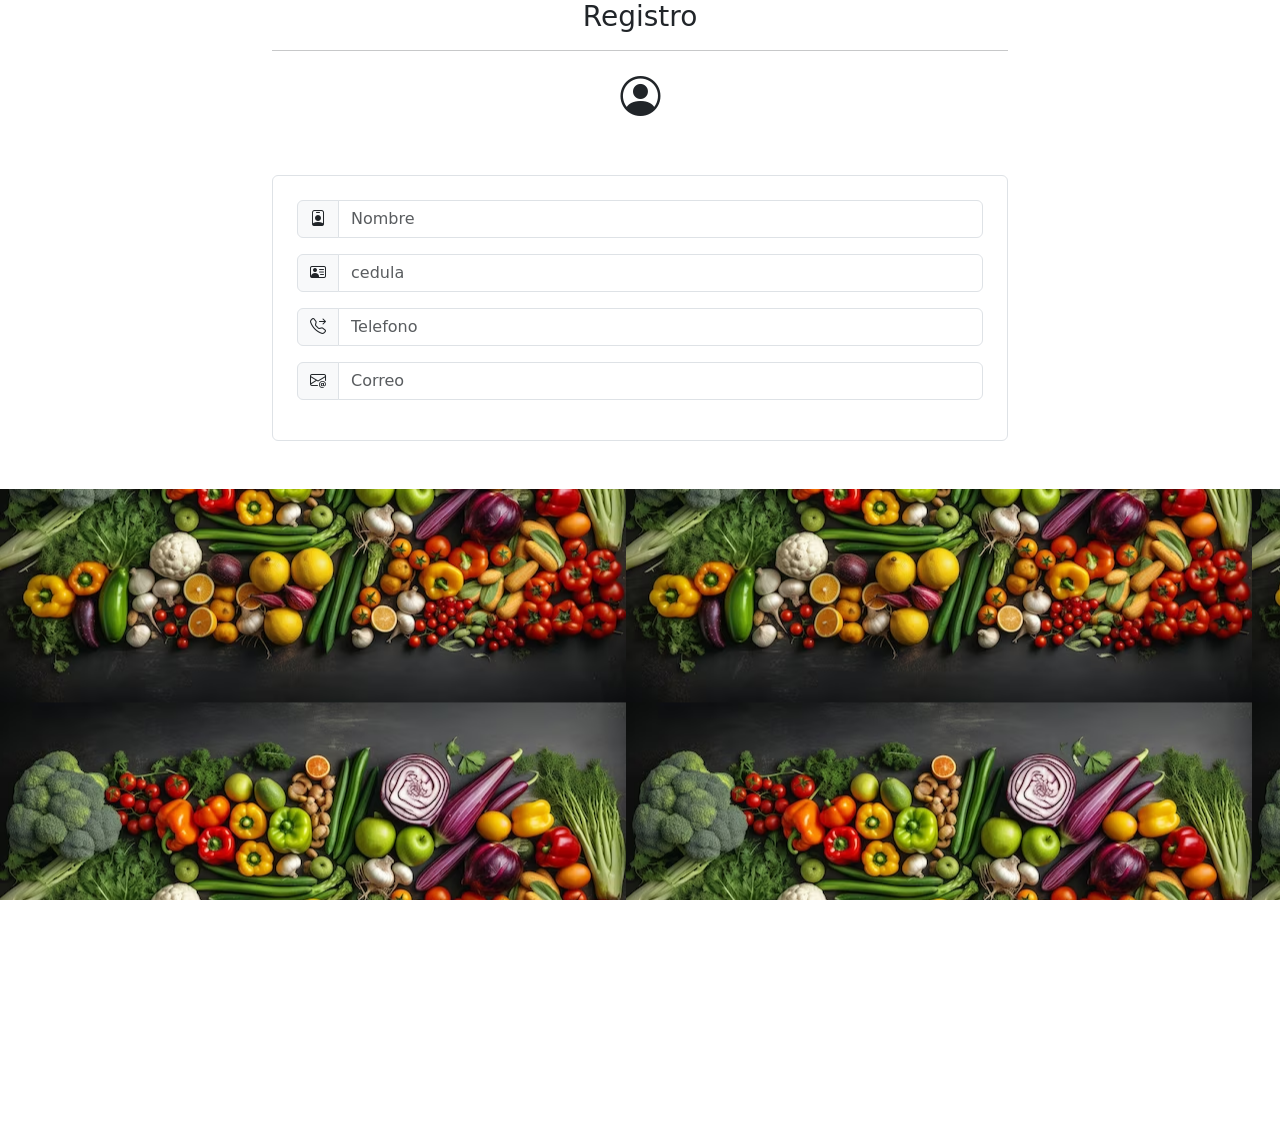
==== login.html @ d8ac7610 "se crea controlador" ====
<!DOCTYPE html>
<html lang="en">
  <head>
    <meta charset="UTF-8" />
    <meta name="viewport" content="width=device-width, initial-scale=1.0" />
    <title>Document</title>
    <link
      href="https://cdn.jsdelivr.net/npm/bootstrap@5.3.3/dist/css/bootstrap.min.css"
      rel="stylesheet"
      integrity="sha384-QWTKZyjpPEjISv5WaRU9OFeRpok6YctnYmDr5pNlyT2bRjXh0JMhjY6hW+ALEwIH"
      crossorigin="anonymous"
    />
    <link
      rel="stylesheet"
      href="https://cdn.jsdelivr.net/npm/bootstrap-icons@1.11.3/font/bootstrap-icons.min.css"
    />
    <link rel="stylesheet" href="./assets/styles/estilos.css">
  </head>
  <body>
    <main>
      <section class="container">
        <div class="row justify-content-center">
          <div class="col-12 col-md-8 text-center">
            <h3>Registro</h3>
            <hr />
            <i class="bi bi-person-circle fs-1"></i>
            <form class="p-4 border rounded my-5">
              <div class="input-group mb-3">
                <span class="input-group-text" id="basic-addon1"><i class="bi bi-person-badge"></i></span>
                <input
                  type="text"
                  class="form-control"
                  placeholder="Nombre"
                 />
                 </div>
                <div class="input-group mb-3">
                  <span class="input-group-text" id="basic-addon1"><i class="bi bi-person-vcard"></i></span>
                  <input
                    type="text"
                    class="form-control"
                    placeholder="cedula"
                    >
                </div>
                <div class="input-group mb-3">
                  <span class="input-group-text" id="basic-addon1"><i class="bi bi-telephone-forward"></i></span>
                  <input
                    type="text"
                    class="form-control"
                    placeholder="Telefono"
                  />
                </div>
                <div class="input-group mb-3">
                  <span class="input-group-text" id="basic-addon1"><i class="bi bi-envelope-at"></i></span>
                  <input
                    type="text"
                    class="form-control"
                    placeholder="Correo"
                  />
                </div>
              </div>
            </form>
          </div>
        </div>
      </section>
      <div class="banner">

      </div>
    </main>

    <script
      src="https://cdn.jsdelivr.net/npm/bootstrap@5.3.3/dist/js/bootstrap.bundle.min.js"
      integrity="sha384-YvpcrYf0tY3lHB60NNkmXc5s9fDVZLESaAA55NDzOxhy9GkcIdslK1eN7N6jIeHz"
      crossorigin="anonymous"
    ></script>
  </body>
</html>
---- assets/styles/estilos.css ----
.banner{
    background-image: url("../img/banner1.avif");
    padding: 25%;
    background-attachment: fixed;
}
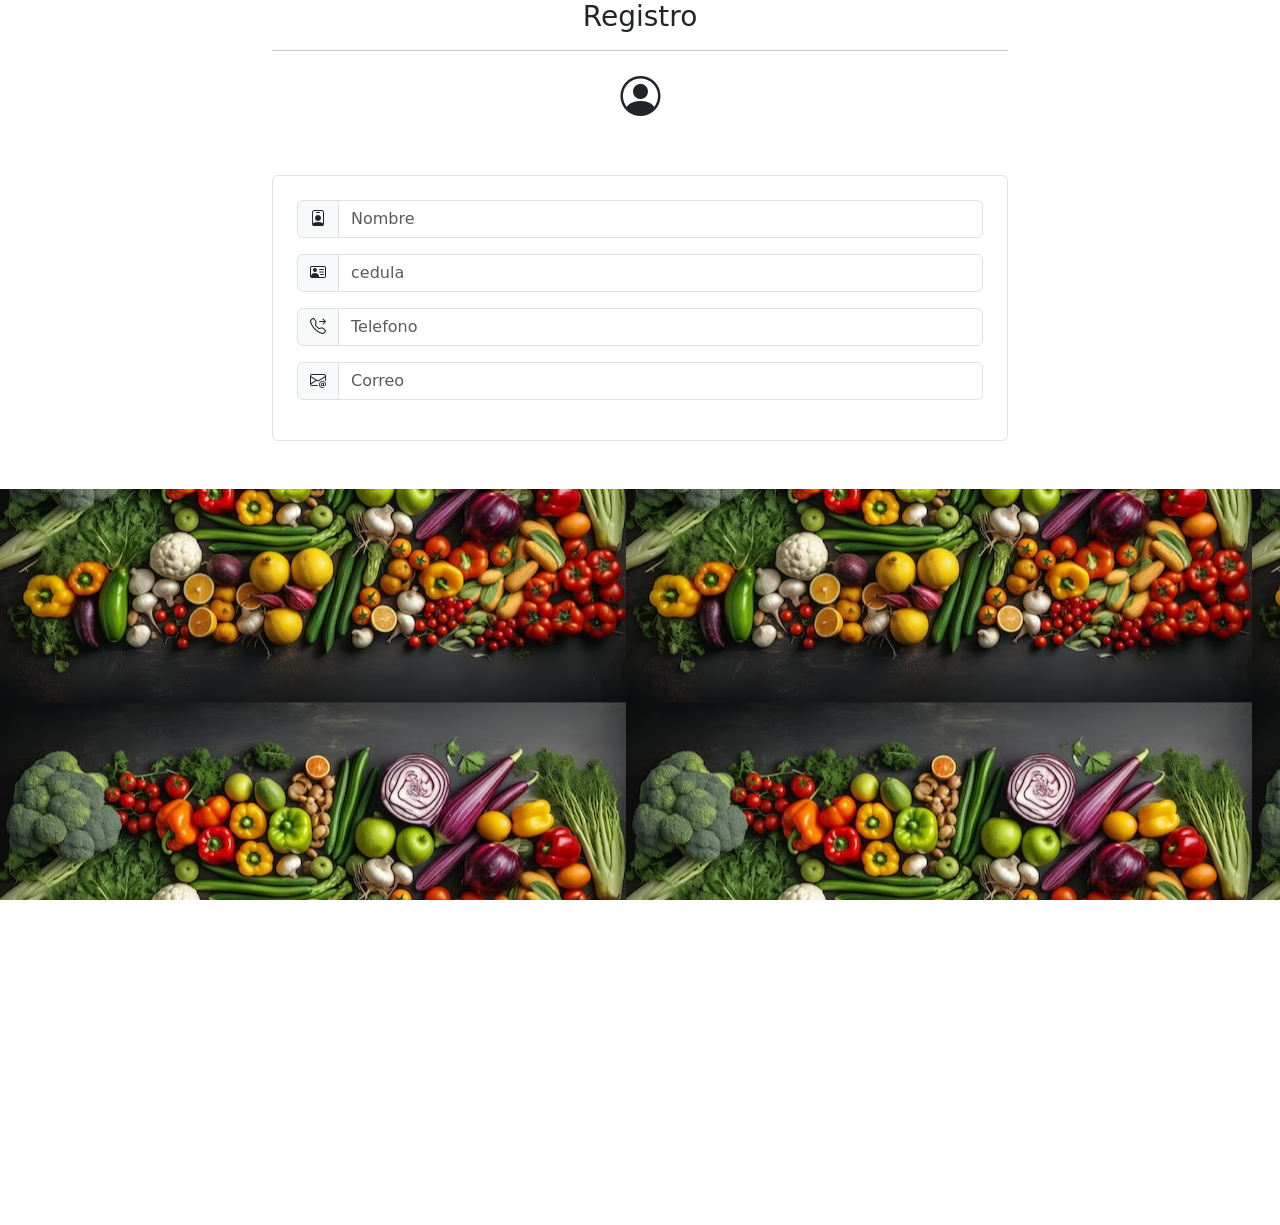
==== commit 877dbaf6: "se crea registro personas" ====
--- a/login.html
+++ b/login.html
@@ -63,8 +63,11 @@
         </div>
       </section>
       <div class="banner">
-
       </div>
+      <section class="container my-5">
+        <div class="row row-cols-1 row-cols-md-5" id="fila">
+      </div>
+     </section>
     </main>
 
     <script
@@ -72,5 +75,6 @@
       integrity="sha384-YvpcrYf0tY3lHB60NNkmXc5s9fDVZLESaAA55NDzOxhy9GkcIdslK1eN7N6jIeHz"
       crossorigin="anonymous"
     ></script>
+    <script src="./controllers/controladorusuario.js"></script>
   </body>
 </html>
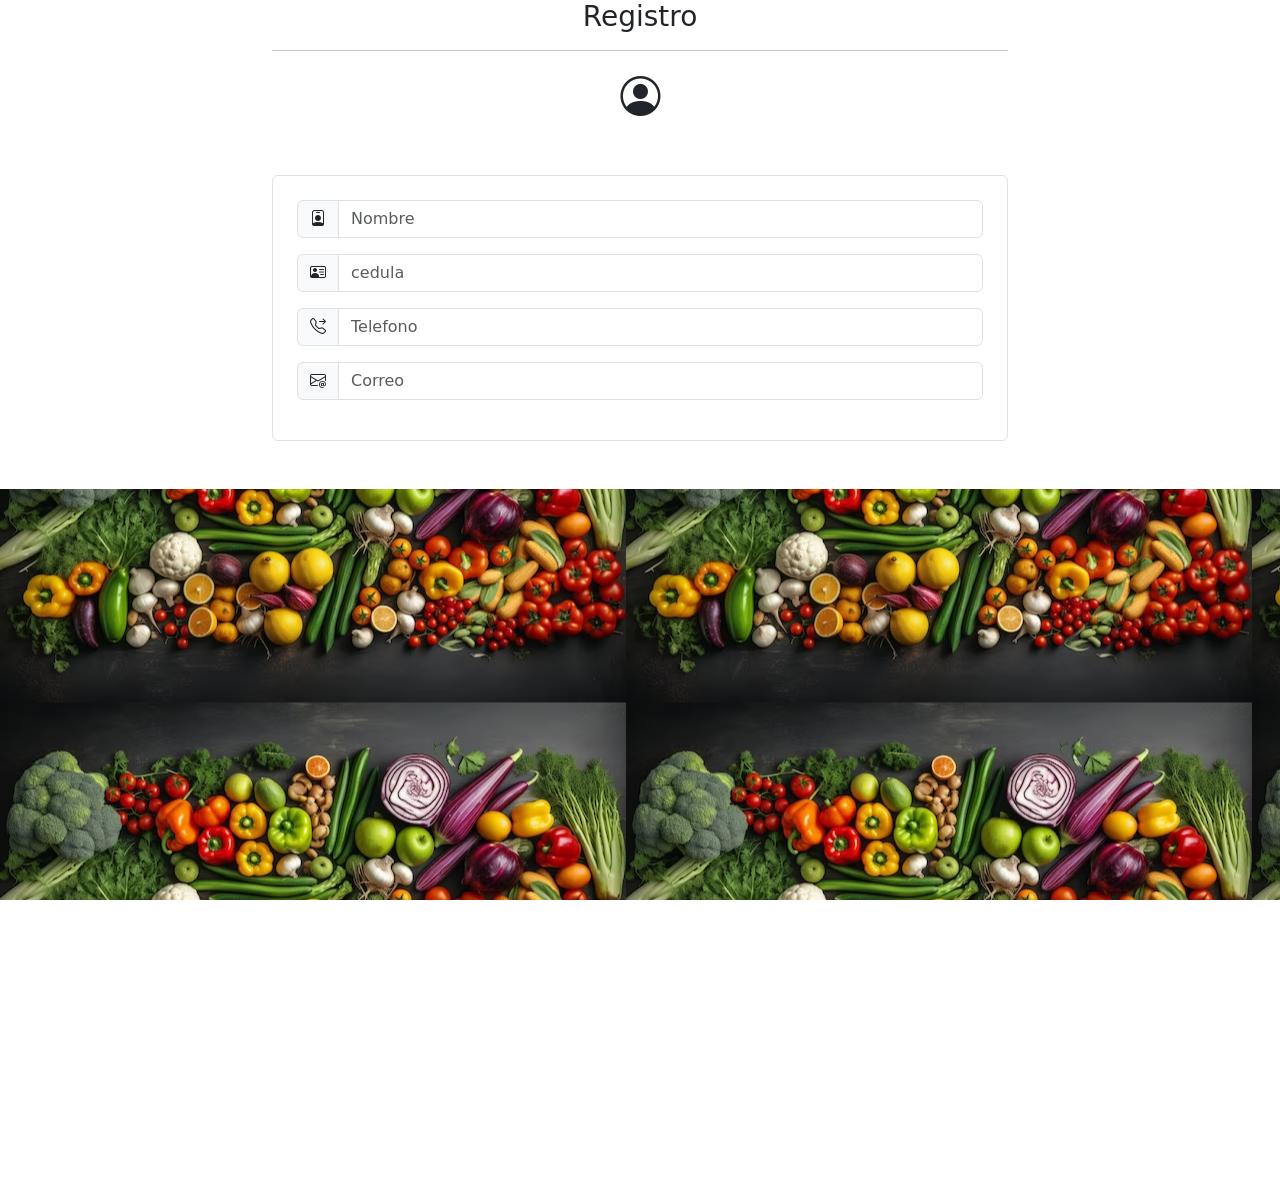
==== commit 7638d17c: "controlador usuario" ====
--- a/login.html
+++ b/login.html
@@ -65,7 +65,7 @@
       <div class="banner">
       </div>
       <section class="container my-5">
-        <div class="row row-cols-1 row-cols-md-5" id="fila">
+        <div class="row row-cols-1 row-cols-md-3 g-4" id="fila">
       </div>
      </section>
     </main>
